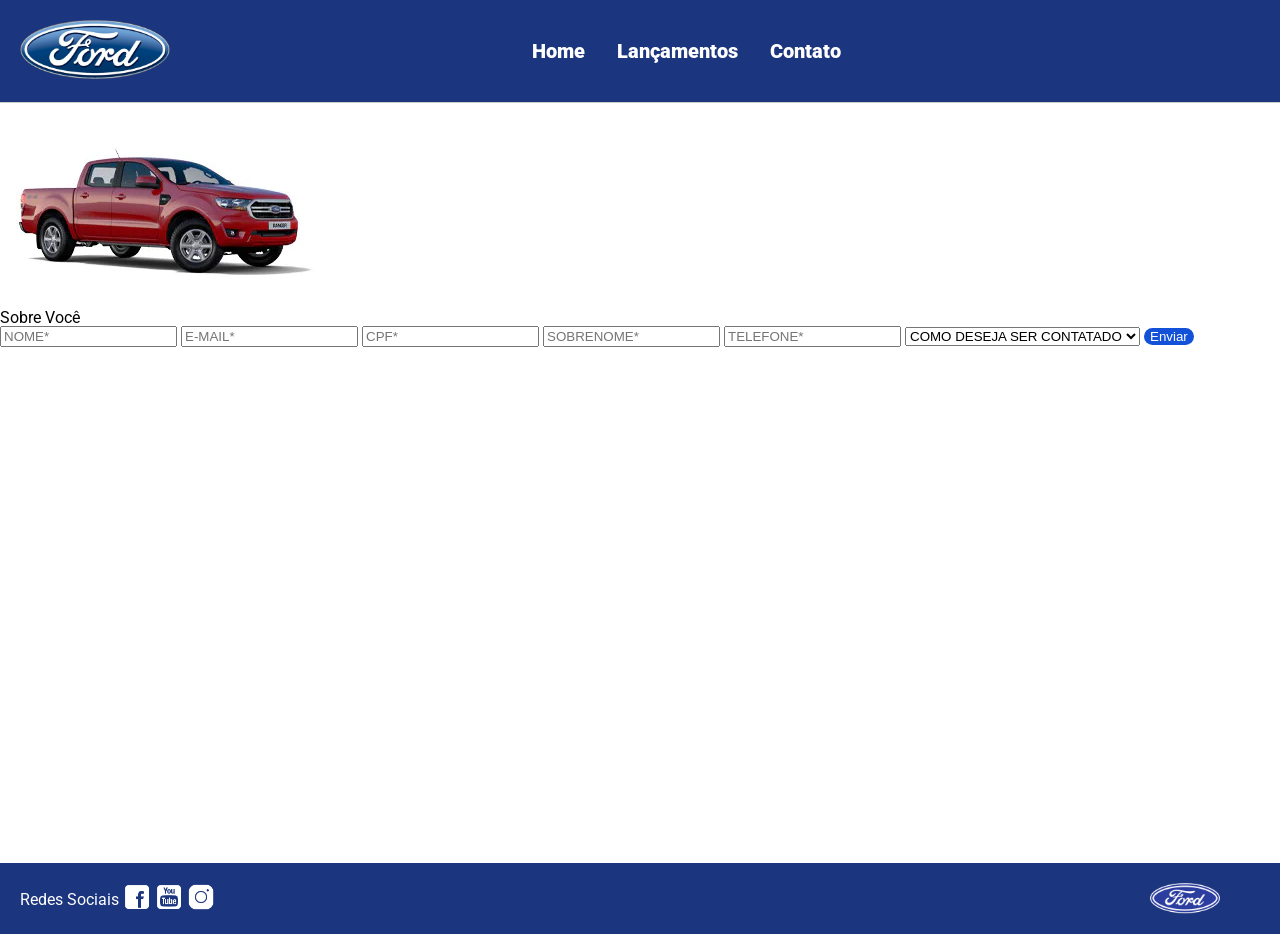
==== contato.html @ 6de712ca "branch principal" ====
<!DOCTYPE html>
<html lang="pt-br">
<head>
    <meta charset="UTF-8">
    <meta http-equiv="X-UA-Compatible" content="IE=edge">
    <meta name="viewport" content="width=device-width, initial-scale=1.0">
    <title>Ford</title>    
    <link href="css/reset.css" rel="stylesheet">
    <link href="css/style.css" rel="stylesheet">
    <link href="css/form.css" rel="stylesheet">
    <link href="css/button.css" rel="stylesheet">
    <script src="js/form.js"></script>
</head>
<body>
    <header>       
        <div>
            <a target="_blank" href="https://www.google.com/aclk?sa=L&ai=DChsSEwjCya_9oJyWAxWnR0gAHR5zFFYYACICCAEQABoCY2U&ae=2&co=1&ase=2&gclid=CjwKCAjws_DTBhB_EiwAXZknGTB00bAMhlziKRbAu_-KgazlWvh7yvv3aGDlDXhhYUVarR53OusuUxoCts0QAvD_BwE&cid=CAASWeRon1bwKUxp8WpPwYQVAAjGa5RoF1tMge_jep4aJa6jKsXkROyFELSMnUIHoU2sxh5y8UEWLzr5_Eq1GqY-IA59tNoKpeW6mmXnZcvw6Fw1hcy-shNhaebD&cce=2&category=acrcp_v1_71&sig=AOD64_03t34nbFTWozhefG8ZbDVJ0pJZ2g&q&nis=4&adurl&ved=2ahUKEwjorqj9oJyWAxXRpJUCHVOjKacQ0Qx6BAgWEAE"><img src="img/logo_da_ford2.2-Photoroom.png" width="150" class="logo" /></a>
        </div>
        <nav>
            <ul class="responsivo">
                <li>
                    <a href="index.html">Home</a>
                </li>
                <li>
                    <a href="lancamento.html">Lançamentos</a>
                </li>
                <li>
                    <a href="contato.html">Contato</a>
                </li>
            </ul>
        </nav>

    </header>
    <main>
        <div class="forms">
            <div>
                <img src="img/xls 2.2 diesel.jpg">
            </div>
            <div>
                <h2 class="titulo">Sobre Você</h2>
            <form onsubmit="Post(this);">
                <input type="text" name="nome" placeholder="NOME*" class="fordform" required>
                <input type="email" name="email" placeholder="E-MAIL*" class="fordform" required>
                <input type="number" name="cpf" placeholder="CPF*" class="fordform" required>
                <input type="text" name="sobrenome" placeholder="SOBRENOME*" class="fordform" required>
                <input type="number" name="telefone" placeholder="TELEFONE*" class="fordform" required>
                <select name="contato" class="fordform" required>
                    <option selected>COMO DESEJA SER CONTATADO</option>
                    <option>TELEFONE</option>
                    <option>E-MAIL</option>
                </select>
            <button type="submit">Enviar</button>
            </form>
            </div>
            
        </div>
    </main>
    <footer>
        <nav id="social">
            <ul>
                <li><span class="redesociais">Redes Sociais</span></li>
                <li><a target="_blank" href="https://www.facebook.com/FordBrasil/?locale=pt_BR" title="Facebook"><img src="img/facebook-50.png"></a></li>
                <li><a target="_blank" href="https://www.youtube.com/fordbrasil" title="YouTube"><img src="img/youtube-squared-50.png"></a></li>
                <li><a target="_blank" href="https://www.instagram.com/fordbrasil/" title="Instagram"><img src="img/instagram-logo-50.png"></a></li>
            </ul>
        </nav>
        <div>
        <a target="_blank" href="https://www.google.com/aclk?sa=L&ai=DChsSEwjCya_9oJyWAxWnR0gAHR5zFFYYACICCAEQABoCY2U&ae=2&co=1&ase=2&gclid=CjwKCAjws_DTBhB_EiwAXZknGTB00bAMhlziKRbAu_-KgazlWvh7yvv3aGDlDXhhYUVarR53OusuUxoCts0QAvD_BwE&cid=CAASWeRon1bwKUxp8WpPwYQVAAjGa5RoF1tMge_jep4aJa6jKsXkROyFELSMnUIHoU2sxh5y8UEWLzr5_Eq1GqY-IA59tNoKpeW6mmXnZcvw6Fw1hcy-shNhaebD&cce=2&category=acrcp_v1_71&sig=AOD64_03t34nbFTWozhefG8ZbDVJ0pJZ2g&q&nis=4&adurl&ved=2ahUKEwjorqj9oJyWAxXRpJUCHVOjKacQ0Qx6BAgWEAE"><img src="img/ford-96.png" width="70"  /></a>
        </div>
    </footer>    
</body>
</html>
---- css/style.css ----
@import url('https://fonts.googleapis.com/css2?family=Roboto:wght@300&display=swap');

body {
    background: #FFFFFF;
    height: 100%;
    font-family: 'Roboto', sans-serif;
    margin: 0;
    min-height: 100vh;
}


html {
    height: 100%;
}

div#carousel {
    text-align: center;
    width: 100%;
    max-height: 628px;
    -webkit-transition: all .5s ease-in-out;
    -moz-transition: all .5s ease-in-out;
    transition: all .5s ease-in-out;
    position: relative;
    height: 800px;
    padding: 20px 2px 20px 3px;

}

div#carousel img {

    height: 700px;
    width: 1600px;
}


div#carousel-title a {
    text-decoration: none;
}

div#carousel-title  {
    display: block;
    text-align: center;
    margin-top: 20px;
    margin-bottom: 10px;
    font-weight: bold;


}

.carouselWrapper {

    position: relative;
    width: 100%;
    max-width: 1500px;
    margin: 0 auto;

}

.seta {

    display: flex;
    justify-content: center;
    align-items: center;
    position: absolute;
    top: 50%;
    transform: translateY(-50%);
    background-color: #1B357E;
    color: #ffffff;
    border: none;
    width: 44px;
    height: 44px;
    border-radius: 50%;
    font-size: 1.3rem;
    cursor: pointer;
    z-index: 10;
    transition: background-color 0.3s ease, transform 0.2s ease;

}

.seta:hover {

    background-color: #8195ca;
    transform: translateY(-50%) scale(1.1);

}

.setaEsquerda {

    left: 1rem;

}

.setaDireita{

    right: 1rem;

}

header ul {
    text-align: center;
    margin-left: auto;
    margin-right: auto;
    display: block;
}

ul {
	display: inline-block;
}

header {
    background: #1B357E;
    border-bottom: 1px solid #ccc;
    margin-bottom: 20px;
    padding: 20px;
}

header div {
    display: inline;
    vertical-align: middle;
}

header nav {
    display: inline-block;
    vertical-align: middle;
    width: 80vw;
    height: 1%;
}

header nav a {
    color: white;
    font-size: 20px;
    text-decoration: none;
    font-weight: 900;
    margin-left: 14px;
    margin-right: 14px;

}

header nav a:hover {
    color: #8195ca;
    text-decoration: none;
    font-weight: 900;
}

nav li {
    display: inline;
    list-style: none;
}

.logo {

    padding: 0;
}

main {
    min-height: calc(100% - 160px);
}

nav#social {
    display: inline;
    width: 80%;
}

nav#social ul img {
    width: 28px;
}

span.redesociais {
    color: #ffffff;
    vertical-align: super;
}

footer {
    background: #1B357E;
    padding: 20px;
}

footer div {
    display: inline;
    float: right;
    margin-right: 40px;
}

@media (max-width: 800px){

    header{

        display: flex;

    }

    .responsivo {

        padding: 20px 0px 20px 0px;  

    }

    body{
        display: block;
        flex-wrap: wrap;
    }

    div#carousel{

        width: 100%;
        height: 390px;
        padding: 20px 0px 20px 0.2px;

    }

    div#carousel img {

        width: 100%;
        height: 400px;

    }

    div#carousel-title{
        text-align: start;
    }

    div#carousel-title a{
        text-align: start;
    }

    main {

        margin-bottom: 40px;

    }
    

} 

@media (max-width: 400px){

    .responsivo {

        width: 0;
        display: flex;
        justify-content: center;
        align-items: center;
        margin-top: 80px;
        margin-left: 35px ;

    }

    header nav {

        width: auto !important;

    }

    
    main{

        min-height: calc(100% - 300px);

    }

    div#carousel{

        height: 185px ;
        padding: 20px 0px 20px 0px;
    
    }

    div#carousel img {

        width: 100%;
        height: 200px;
    }

     footer{
         
        flex-direction: column;
        align-items: center;
        height: 100px;
        padding: 10px;
        bottom: 0;
        width: 95%;
        gap: 5px !important;
        justify-content: space-between !important;

    }

    footer div {

        margin-top: 20px;

    }

    nav#social ul{

        display: flex ;
        justify-content: center;
        align-items: center;

    }

    footer div{
        
        display: flex ;
        justify-content: center;
        align-items: center;
        float: none;
    }

}
---- css/button.css ----
button:hover {
    background: #1b357e;
}

button {
    background: #1351d8;
    color: #fff;
    border: 0px;
    border-radius: 10px;
    cursor: pointer;
}
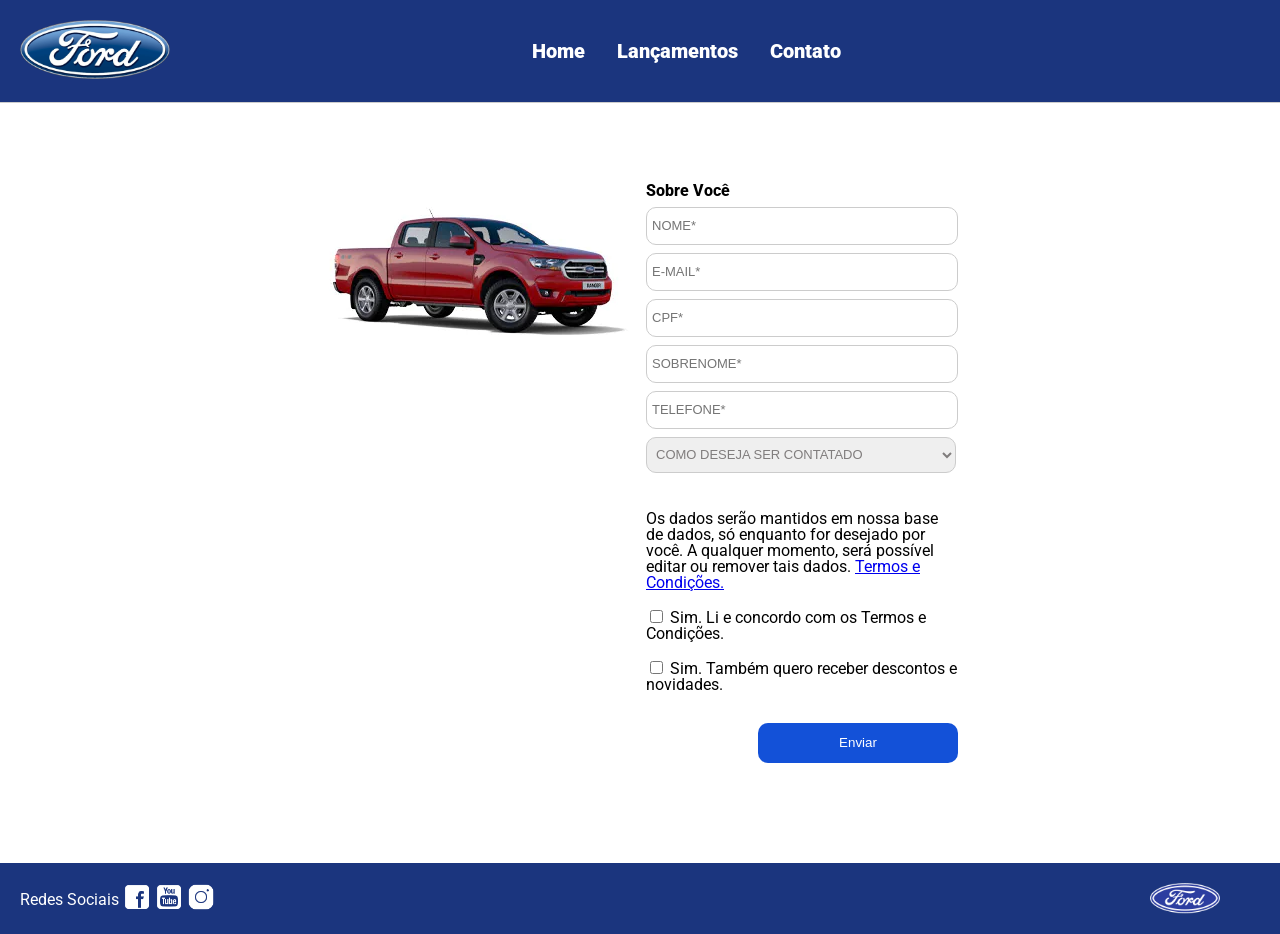
==== commit 396ef6e9: "Inclusão dos Termos e Condições" ====
--- a/contato.html
+++ b/contato.html
@@ -49,6 +49,19 @@
                     <option>TELEFONE</option>
                     <option>E-MAIL</option>
                 </select>
+                <div class="divForm">
+                <p>Os dados serão mantidos em nossa base de dados, só enquanto for desejado por você. A
+                    qualquer momento, será possível editar ou remover tais dados. <a href="https://www.ford.com.br/politica-de-privacidade/
+                ">Termos e Condições.</a></p>
+                <br>
+                <input type="checkbox">
+                <label for="">Sim. Li e concordo com os Termos e Condições. </label>
+                <br>
+                <br>
+                <input type="checkbox">
+                <label for=""> Sim. Também quero receber descontos e novidades. </label>
+                </div>
+                <br>
             <button type="submit">Enviar</button>
             </form>
             </div>
--- a/css/form.css
+++ b/css/form.css
@@ -0,0 +1,61 @@
+.fordform {
+    display: block;
+    width: 300px;
+    border: 1px solid #cccccc;
+    border-radius: 10px;
+    height: 26px;
+    margin: 8px;
+    font-size: 13px;
+    padding: 5px;
+}
+
+select.fordform {
+    width: 310px;
+    height: 36px;
+    color: #807d7d;
+}
+
+input:focus-visible {
+    outline: none;
+}
+
+select:focus-visible {
+    outline: none;
+}
+
+main div {
+    display: inline-block;
+    vertical-align: top;
+    text-align: left;
+    padding-top: 30px;
+    padding-bottom: 30px;
+}
+
+.forms {
+    display: block;
+    text-align: center;
+}
+
+.divForm {
+
+    width: 312px;
+    margin-left: 8px;
+
+}
+
+h2 {
+    text-align: left;
+    font-weight: 800;
+}
+
+
+button {
+    width: 200px;
+    height: 40px;
+    margin-right: 8px;
+    float: right;
+}
+
+.titulo {
+    margin-left: 8px;
+}
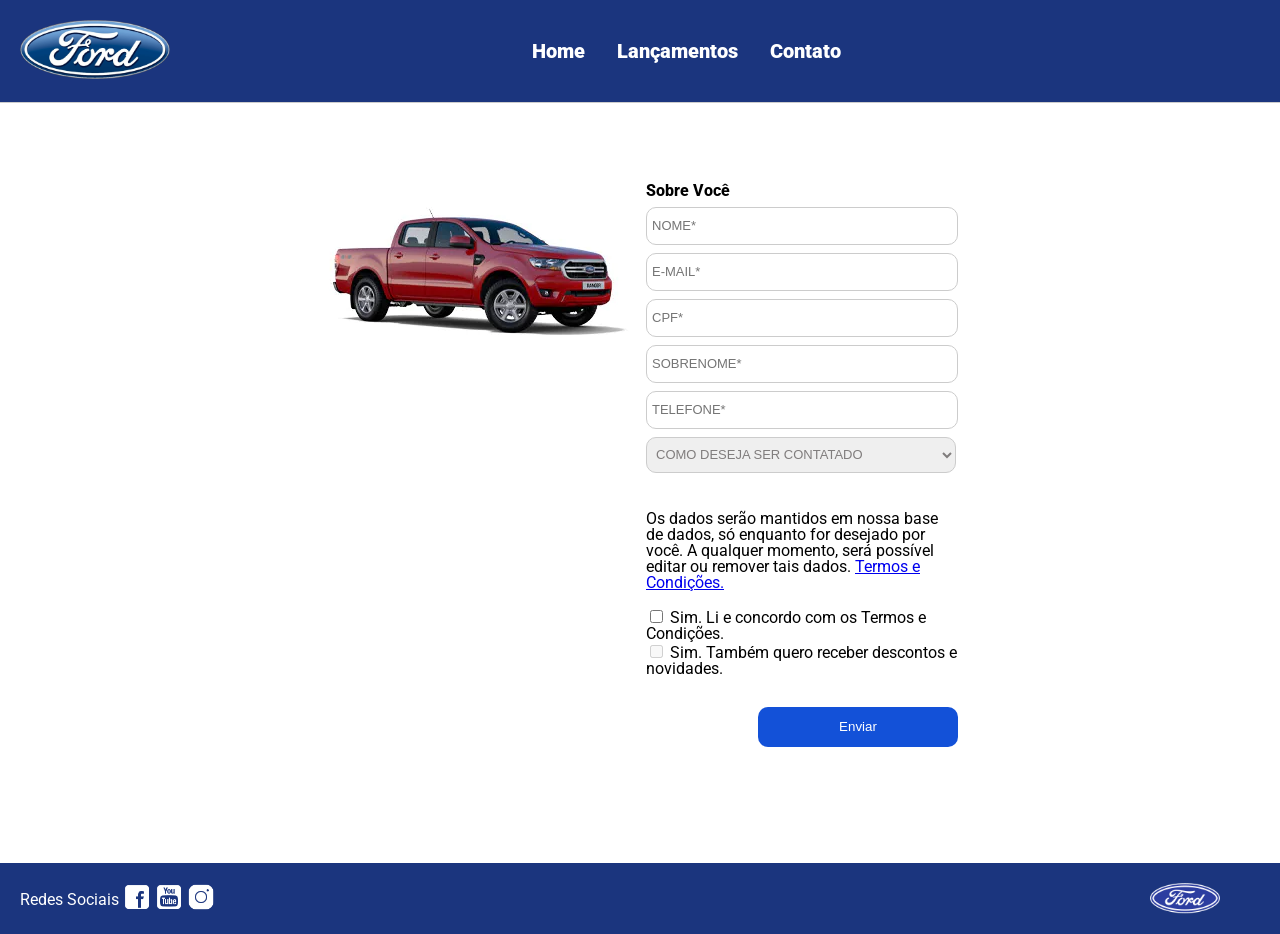
==== commit 542b8fac: "retoques finais" ====
--- a/contato.html
+++ b/contato.html
@@ -54,15 +54,14 @@
                     qualquer momento, será possível editar ou remover tais dados. <a href="https://www.ford.com.br/politica-de-privacidade/
                 ">Termos e Condições.</a></p>
                 <br>
-                <input type="checkbox">
+                <input type="checkbox" id="termos" onchange="validarTermos()">
                 <label for="">Sim. Li e concordo com os Termos e Condições. </label>
                 <br>
-                <br>
-                <input type="checkbox">
+                <input type="checkbox" id="descontos" disabled>
                 <label for=""> Sim. Também quero receber descontos e novidades. </label>
                 </div>
                 <br>
-            <button type="submit">Enviar</button>
+            <button type="submit" id="btnEnviar" disabled>Enviar</button>
             </form>
             </div>
             
